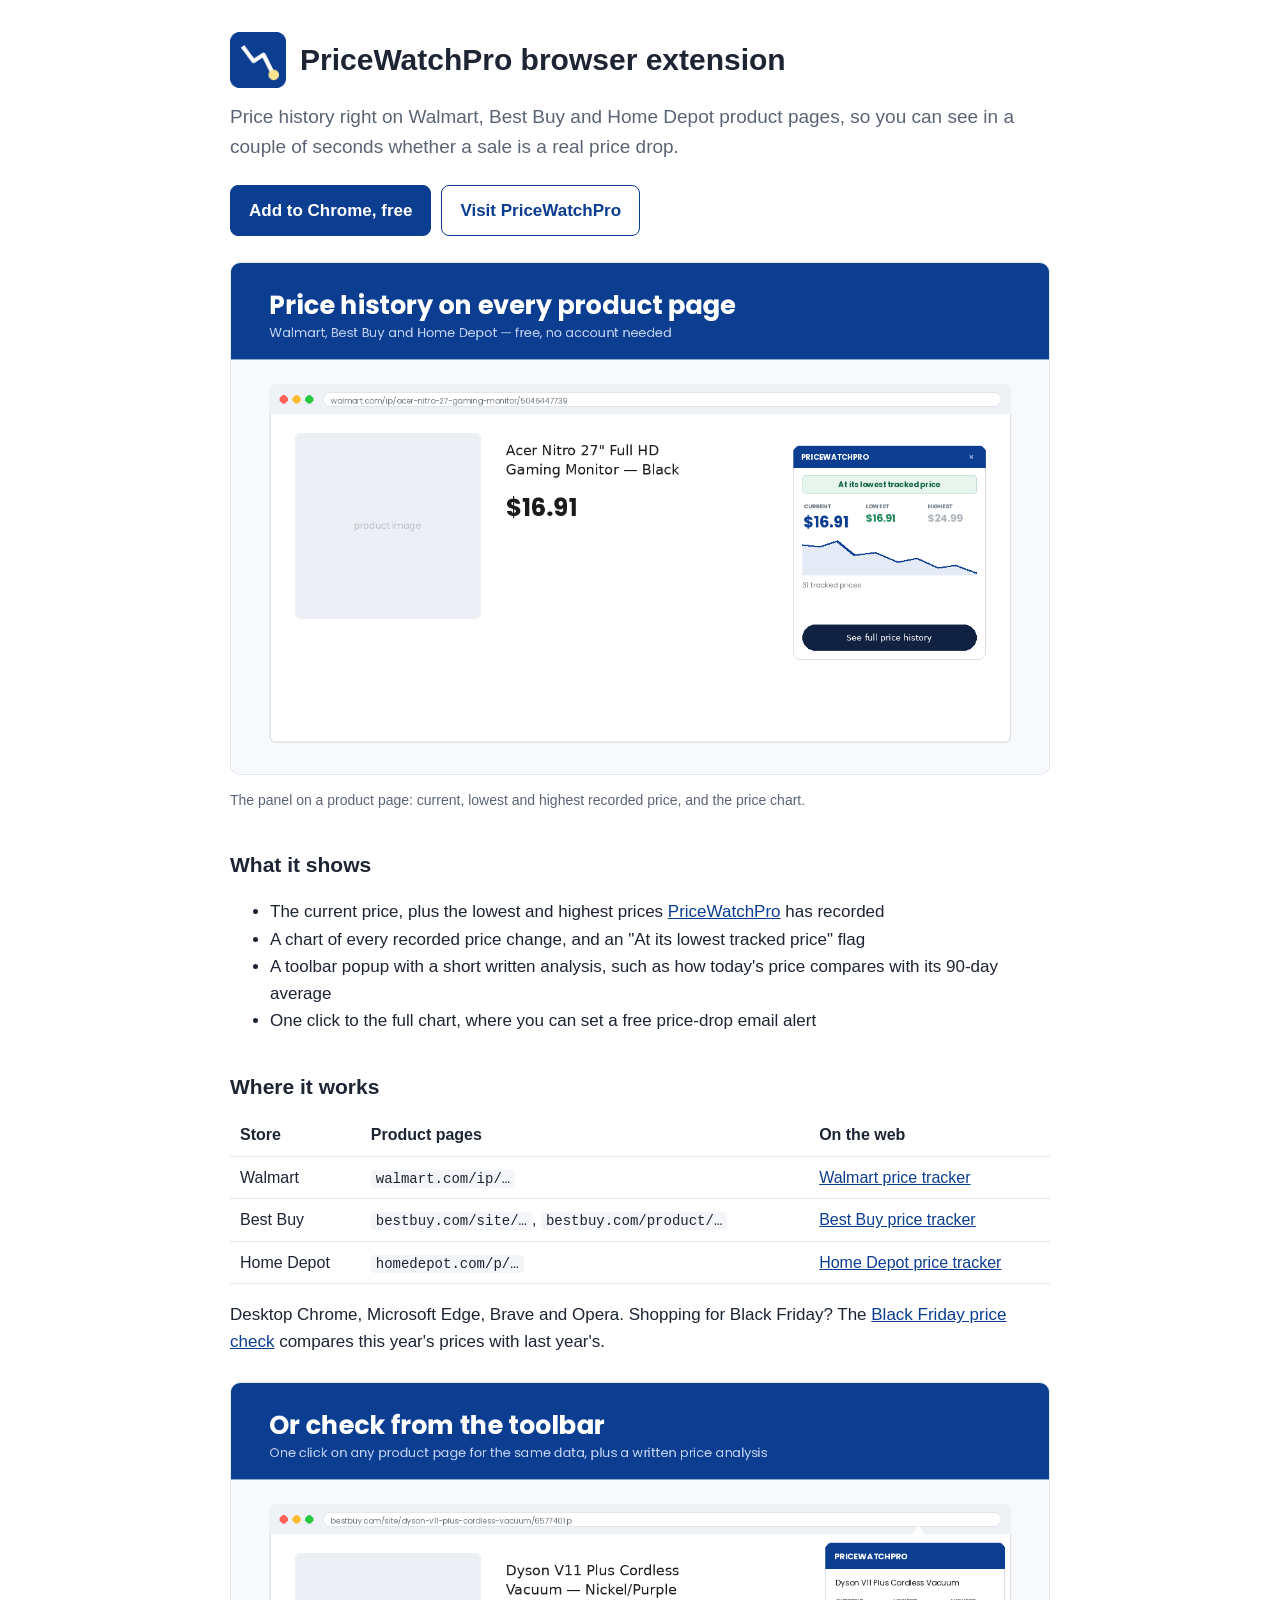
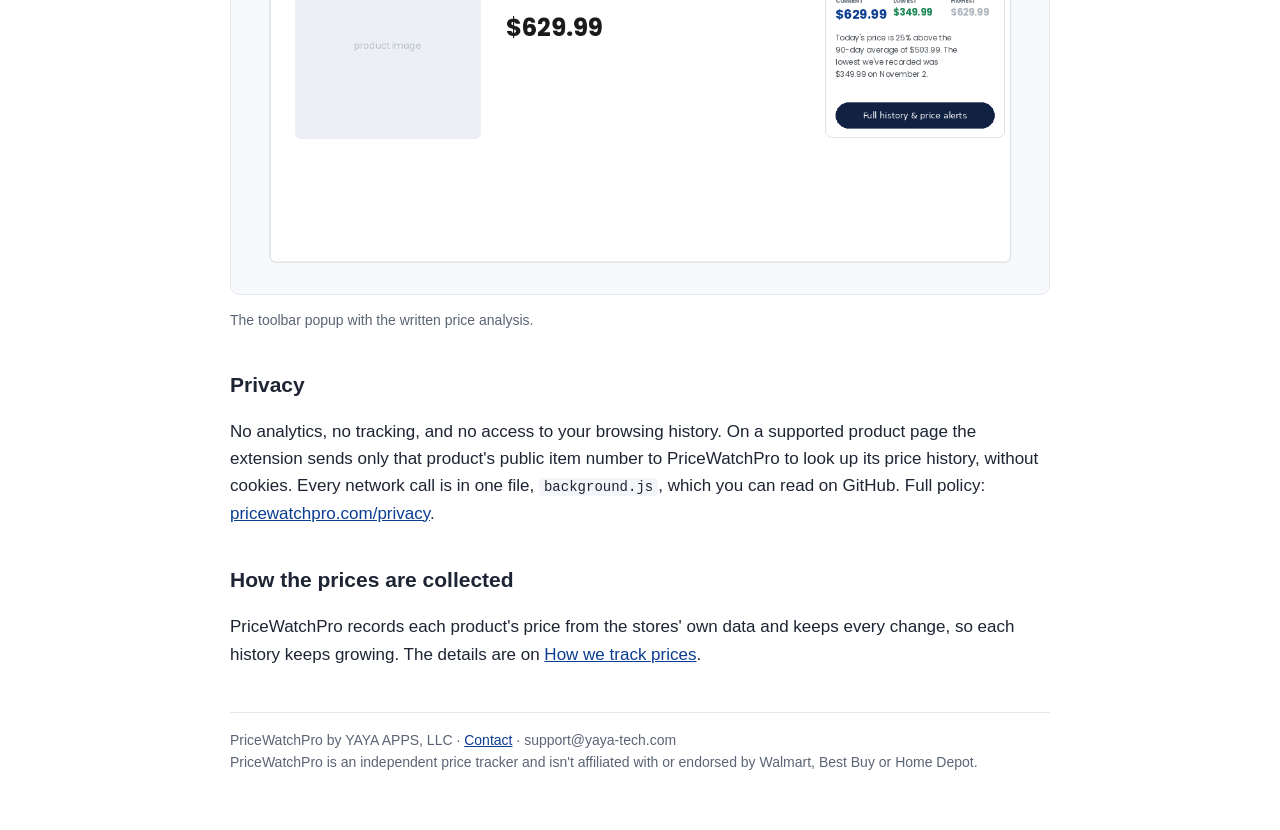
==== docs/index.html @ 16a453b9 "PriceWatchPro browser extension 1.0.1: source, Firefox build script, project page (docs/)" ====
<!DOCTYPE html>
<html lang="en">
<head>
  <meta charset="utf-8">
  <meta name="viewport" content="width=device-width, initial-scale=1">
  <title>PriceWatchPro Extension: Price History on Store Pages</title>
  <meta name="description" content="Free browser extension that shows price history on Walmart, Best Buy and Home Depot product pages. Plain JavaScript, no analytics, open to read on GitHub.">
  <link rel="icon" href="icon128.png">
  <style>
    :root { --blue: #0b3d91; --ink: #1d2433; --muted: #5b6475; --line: #e3e7ef; }
    * { box-sizing: border-box; }
    body { margin: 0; font: 17px/1.6 -apple-system, BlinkMacSystemFont, "Segoe UI", Roboto, Helvetica, Arial, sans-serif; color: var(--ink); background: #fff; }
    main { max-width: 860px; margin: 0 auto; padding: 32px 20px 56px; }
    header { display: flex; align-items: center; gap: 14px; }
    header img { width: 56px; height: 56px; }
    h1 { font-size: 30px; line-height: 1.25; margin: 0; }
    h2 { font-size: 21px; margin: 36px 0 10px; }
    .lead { font-size: 19px; color: var(--muted); margin: 14px 0 22px; }
    .buttons { display: flex; flex-wrap: wrap; gap: 10px; }
    .btn { display: inline-block; padding: 11px 18px; border-radius: 8px; text-decoration: none; font-weight: 600; border: 1px solid var(--blue); }
    .btn.primary { background: var(--blue); color: #fff; }
    .btn.secondary { color: var(--blue); }
    figure { margin: 26px 0; }
    figure img { width: 100%; height: auto; border: 1px solid var(--line); border-radius: 10px; }
    figcaption { color: var(--muted); font-size: 14px; margin-top: 6px; }
    table { width: 100%; border-collapse: collapse; font-size: 16px; }
    th, td { text-align: left; padding: 8px 10px; border-bottom: 1px solid var(--line); vertical-align: top; }
    code { background: #f3f5f9; padding: 1px 5px; border-radius: 4px; font-size: 14px; }
    a { color: var(--blue); }
    footer { margin-top: 44px; padding-top: 16px; border-top: 1px solid var(--line); color: var(--muted); font-size: 14px; }
  </style>
</head>
<body>
<main>
  <header>
    <img src="icon128.png" alt="PriceWatchPro icon" width="56" height="56">
    <h1>PriceWatchPro browser extension</h1>
  </header>
  <p class="lead">Price history right on Walmart, Best Buy and Home Depot product pages, so you can see
    in a couple of seconds whether a sale is a real price drop.</p>
  <div class="buttons">
    <a class="btn primary" href="https://chromewebstore.google.com/detail/kcfdlaodpbkjmedljhoebjbpahocopap">Add to Chrome, free</a>
    <a class="btn secondary" href="https://www.pricewatchpro.com/">Visit PriceWatchPro</a>
  </div>

  <figure>
    <img src="screenshot-1-hero.png" alt="PriceWatchPro panel showing a product's price history on a store page" width="1280" height="800">
    <figcaption>The panel on a product page: current, lowest and highest recorded price, and the price chart.</figcaption>
  </figure>

  <h2>What it shows</h2>
  <ul>
    <li>The current price, plus the lowest and highest prices <a href="https://www.pricewatchpro.com/">PriceWatchPro</a> has recorded</li>
    <li>A chart of every recorded price change, and an "At its lowest tracked price" flag</li>
    <li>A toolbar popup with a short written analysis, such as how today's price compares with its 90-day average</li>
    <li>One click to the full chart, where you can set a free price-drop email alert</li>
  </ul>

  <h2>Where it works</h2>
  <table>
    <tr><th>Store</th><th>Product pages</th><th>On the web</th></tr>
    <tr><td>Walmart</td><td><code>walmart.com/ip/…</code></td><td><a href="https://www.pricewatchpro.com/walmart">Walmart price tracker</a></td></tr>
    <tr><td>Best Buy</td><td><code>bestbuy.com/site/…</code>, <code>bestbuy.com/product/…</code></td><td><a href="https://www.pricewatchpro.com/bestbuy">Best Buy price tracker</a></td></tr>
    <tr><td>Home Depot</td><td><code>homedepot.com/p/…</code></td><td><a href="https://www.pricewatchpro.com/homedepot">Home Depot price tracker</a></td></tr>
  </table>
  <p>Desktop Chrome, Microsoft Edge, Brave and Opera. Shopping for Black Friday? The
    <a href="https://www.pricewatchpro.com/black-friday">Black Friday price check</a> compares this year's prices with last year's.</p>

  <figure>
    <img src="screenshot-3-popup.png" alt="The PriceWatchPro toolbar popup with a written price analysis" width="1280" height="800">
    <figcaption>The toolbar popup with the written price analysis.</figcaption>
  </figure>

  <h2>Privacy</h2>
  <p>No analytics, no tracking, and no access to your browsing history. On a supported product page the
    extension sends only that product's public item number to PriceWatchPro to look up its price history,
    without cookies. Every network call is in one file, <code>background.js</code>, which you can read on GitHub.
    Full policy: <a href="https://www.pricewatchpro.com/privacy">pricewatchpro.com/privacy</a>.</p>

  <h2>How the prices are collected</h2>
  <p>PriceWatchPro records each product's price from the stores' own data and keeps every change, so each
    history keeps growing. The details are on
    <a href="https://www.pricewatchpro.com/how-we-track-prices">How we track prices</a>.</p>

  <footer>
    PriceWatchPro by YAYA APPS, LLC · <a href="https://www.pricewatchpro.com/contact">Contact</a> ·
    support@yaya-tech.com<br>
    PriceWatchPro is an independent price tracker and isn't affiliated with or endorsed by Walmart, Best Buy or Home Depot.
  </footer>
</main>
</body>
</html>
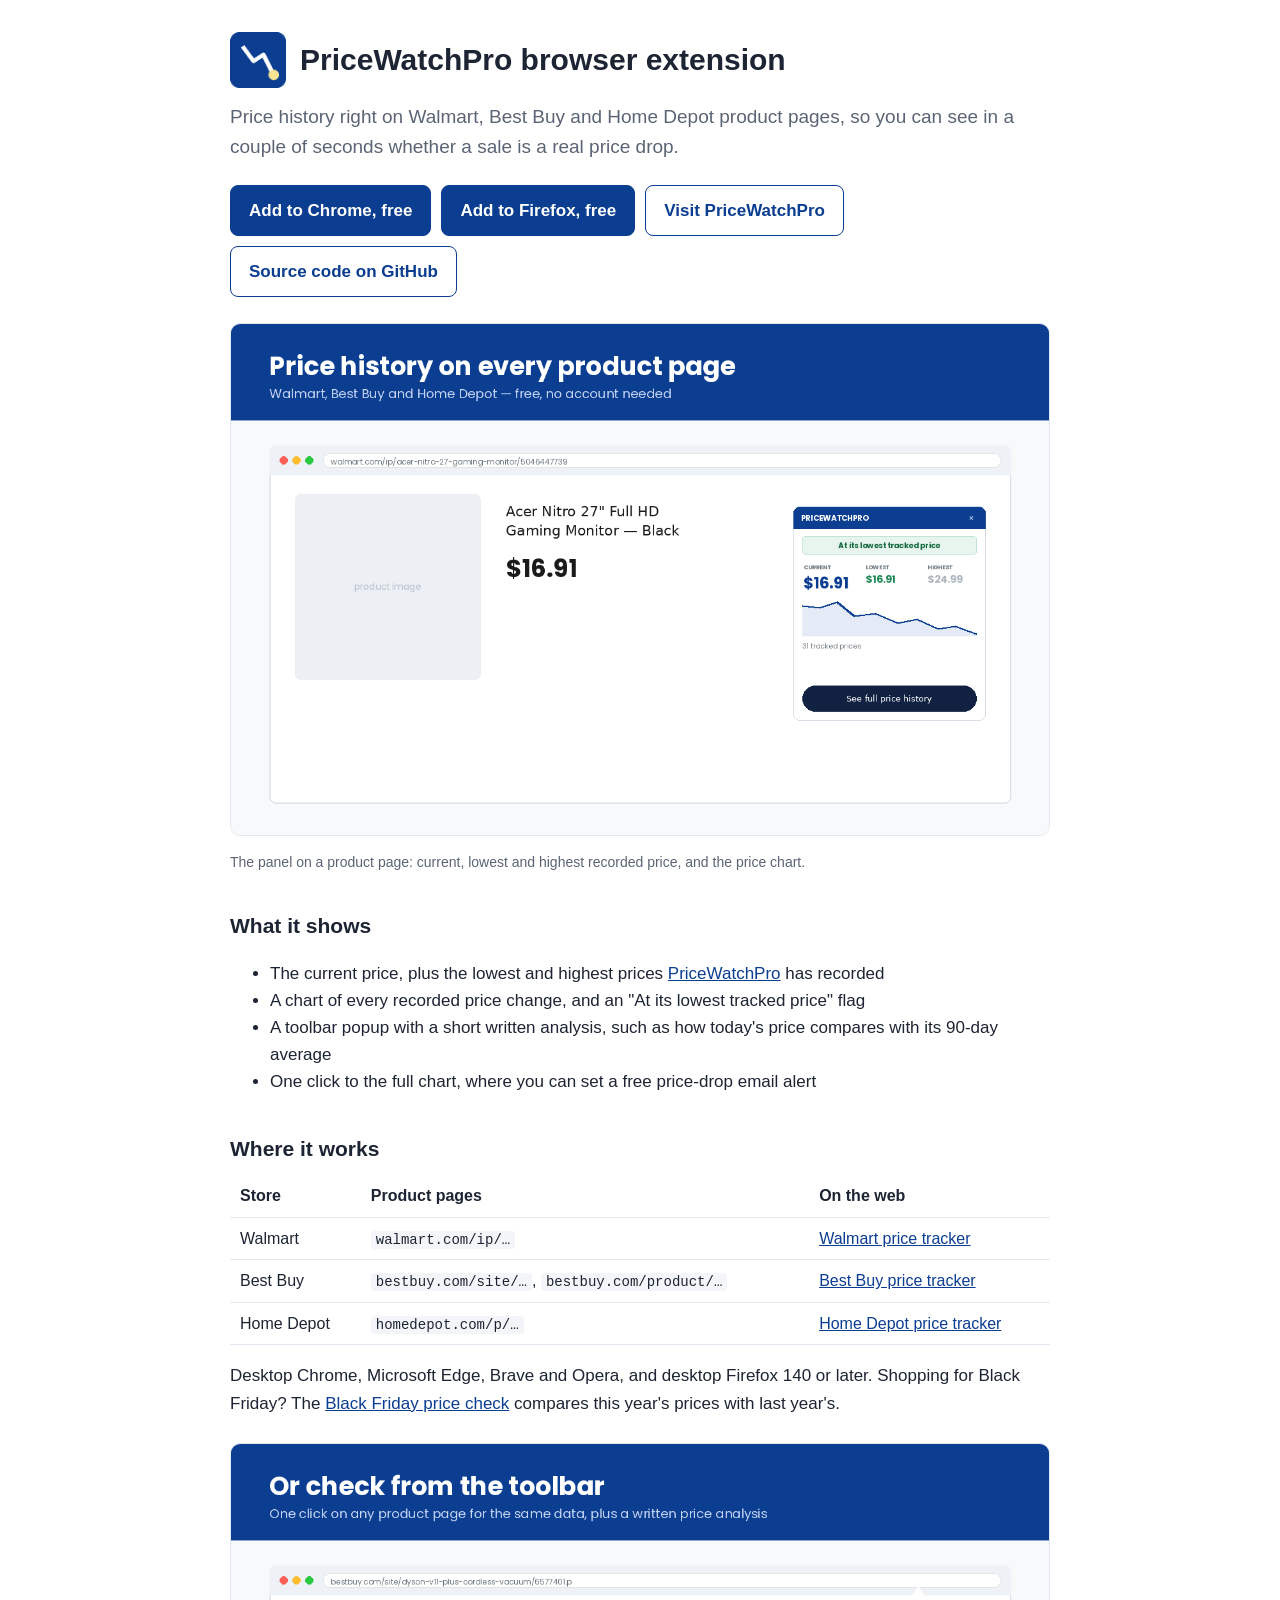
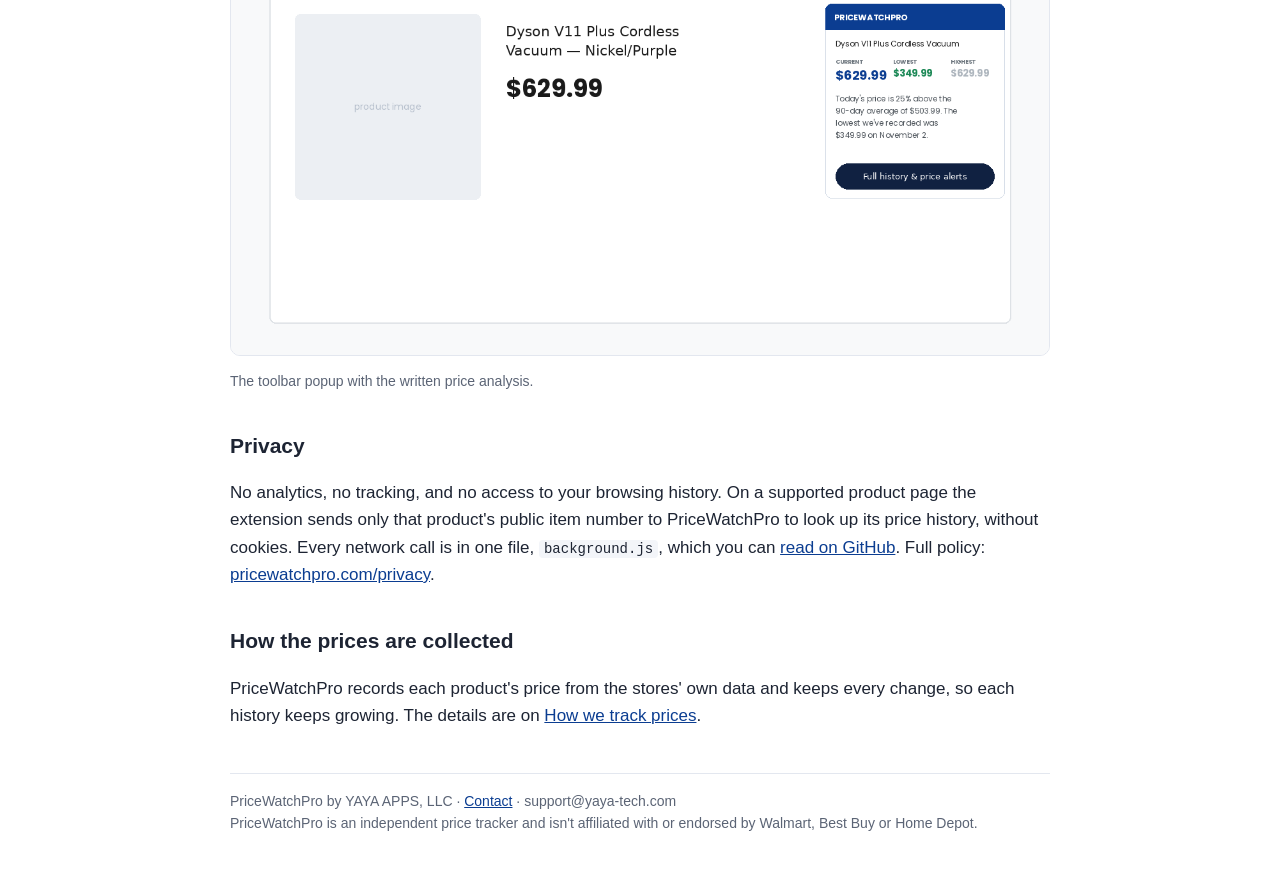
==== commit 135a61f6: "Add Firefox Add-ons link, project page and source links" ====
--- a/docs/index.html
+++ b/docs/index.html
@@ -40,7 +40,9 @@
     in a couple of seconds whether a sale is a real price drop.</p>
   <div class="buttons">
     <a class="btn primary" href="https://chromewebstore.google.com/detail/kcfdlaodpbkjmedljhoebjbpahocopap">Add to Chrome, free</a>
+    <a class="btn primary" href="https://addons.mozilla.org/firefox/addon/pricewatchpro-price-tracker/">Add to Firefox, free</a>
     <a class="btn secondary" href="https://www.pricewatchpro.com/">Visit PriceWatchPro</a>
+    <a class="btn secondary" href="https://github.com/moemawari/pricewatchpro-extension">Source code on GitHub</a>
   </div>
 
   <figure>
@@ -63,7 +65,7 @@
     <tr><td>Best Buy</td><td><code>bestbuy.com/site/…</code>, <code>bestbuy.com/product/…</code></td><td><a href="https://www.pricewatchpro.com/bestbuy">Best Buy price tracker</a></td></tr>
     <tr><td>Home Depot</td><td><code>homedepot.com/p/…</code></td><td><a href="https://www.pricewatchpro.com/homedepot">Home Depot price tracker</a></td></tr>
   </table>
-  <p>Desktop Chrome, Microsoft Edge, Brave and Opera. Shopping for Black Friday? The
+  <p>Desktop Chrome, Microsoft Edge, Brave and Opera, and desktop Firefox 140 or later. Shopping for Black Friday? The
     <a href="https://www.pricewatchpro.com/black-friday">Black Friday price check</a> compares this year's prices with last year's.</p>
 
   <figure>
@@ -74,7 +76,8 @@
   <h2>Privacy</h2>
   <p>No analytics, no tracking, and no access to your browsing history. On a supported product page the
     extension sends only that product's public item number to PriceWatchPro to look up its price history,
-    without cookies. Every network call is in one file, <code>background.js</code>, which you can read on GitHub.
+    without cookies. Every network call is in one file, <code>background.js</code>, which you can
+    <a href="https://github.com/moemawari/pricewatchpro-extension/blob/main/background.js">read on GitHub</a>.
     Full policy: <a href="https://www.pricewatchpro.com/privacy">pricewatchpro.com/privacy</a>.</p>
 
   <h2>How the prices are collected</h2>
